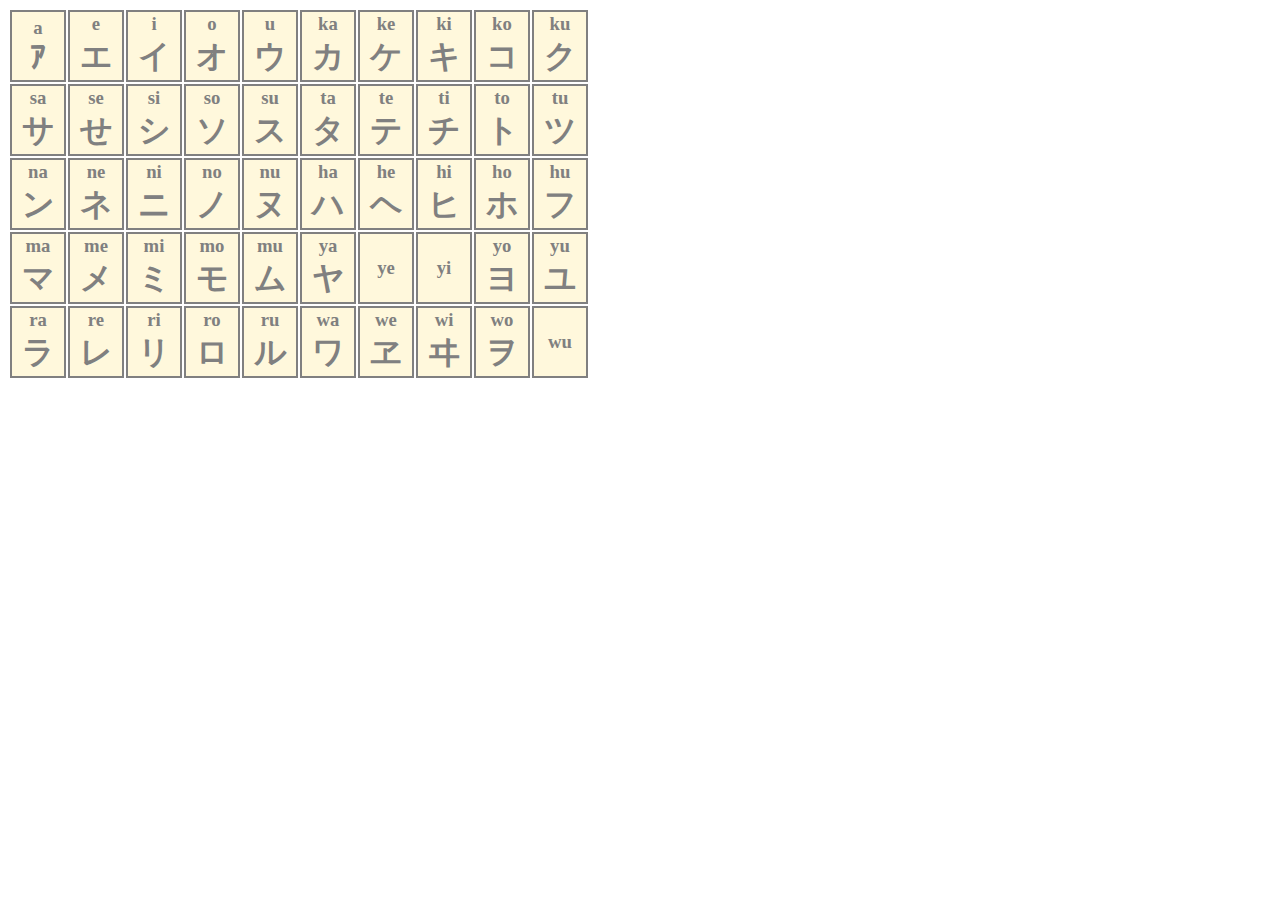
==== html/katakana.html @ 421e753c "master" ====
<!DOCTYPE html>
<html lang="jp">
<head>
    <meta charset="UTF-8">
    <meta http-equiv="X-UA-Compatible" content="IE=edge">
    <meta name="viewport" content="width=device-width, initial-scale=1.0">
    <link rel="stylesheet" href="../css/table.css">
    <title>Katakana</title>
</head>
<body>
    <table class="container-katakana">

    </table>
    <script type="text/javascript" src ="../js/loop.js"></script>
</body>
</html>
---- css/table.css ----
.container-katakana{
    display: inline;
}
.item-katakanaSymbol{
    margin: 0;
}
.th-item-katakana:hover{
    width: 76px;
    height: 100px;
    font-size: 25px;
}

.th-item-katakana{
    color: gray;
    background-color: cornsilk;
    border: 2px solid gray;
    transition: width 0.3s , height 0.3s, font-size 0.3s;
    width: 50px;
    height: 50px;

}

.tr-item-katakana{
    color: gray;
    background-color: cornsilk;
    border: 2px solid gray;
    
}
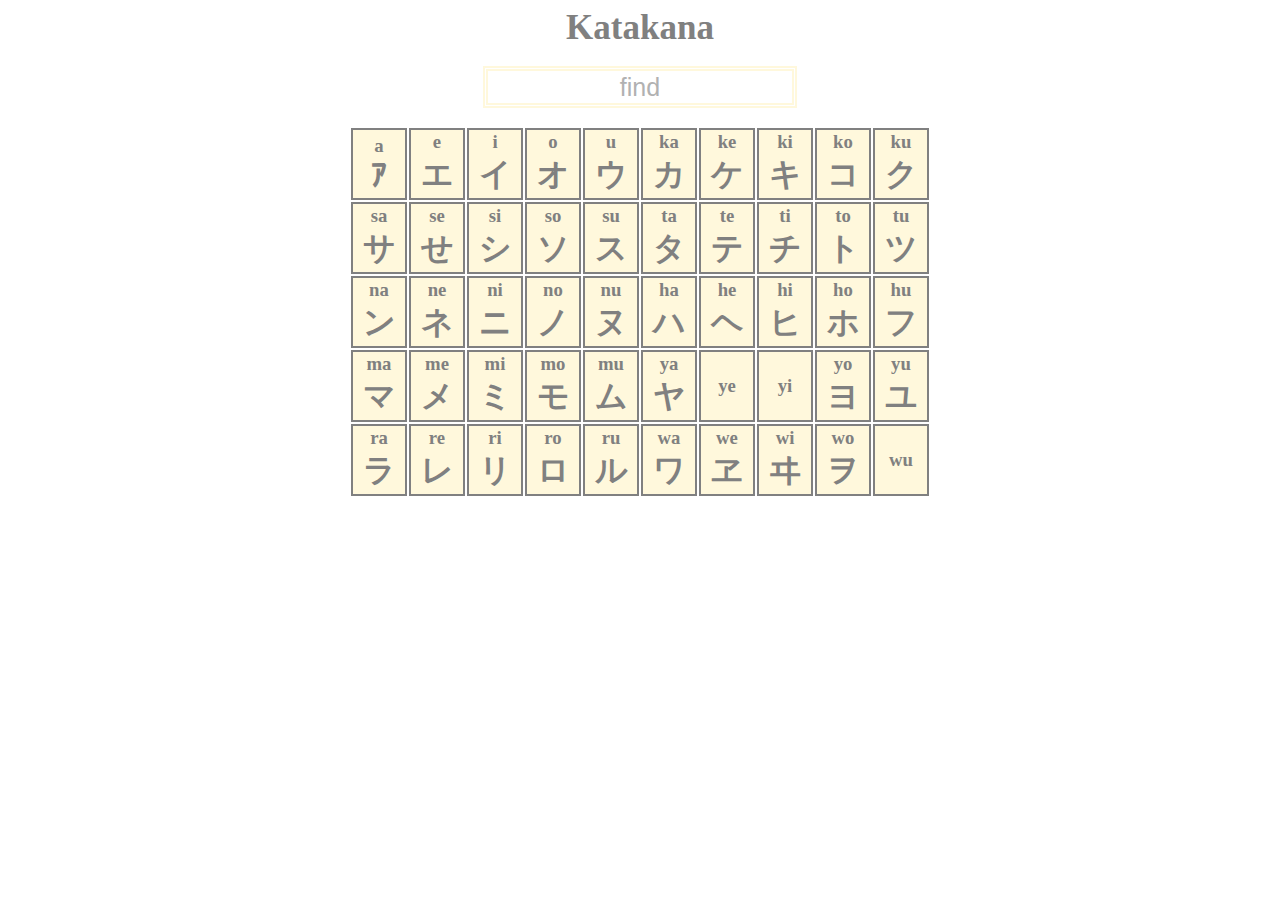
==== commit 8819e546: "buscador katakana" ====
--- a/html/katakana.html
+++ b/html/katakana.html
@@ -8,8 +8,11 @@
     <title>Katakana</title>
 </head>
 <body>
+    <div class = "div-katakana">Katakana</div>
     <table class="container-katakana">
-
+    <br>
+    <input class="input-findText" type="text" onchange="FindKataka(value)" placeholder="find" value="">
+    <br>
     </table>
     <script type="text/javascript" src ="../js/loop.js"></script>
 </body>
--- a/css/table.css
+++ b/css/table.css
@@ -1,8 +1,15 @@
 .container-katakana{
-    display: inline;
+    margin-left: auto;
+    margin-right: auto;
 }
+
 .item-katakanaSymbol{
     margin: 0;
+}
+.th-item-katakana[katakanaup = true]{
+    width: 76px;
+    height: 100px;
+    font-size: 25px;
 }
 .th-item-katakana:hover{
     width: 76px;
@@ -10,19 +17,42 @@
     font-size: 25px;
 }
 
+.div-katakana{
+    color: gray;
+    font-size: 35px;
+    font-weight: bold;
+    text-align: center;
+}
+.input-findText::placeholder{
+    color: rgb(177, 177, 177);
+}
+.input-findText{
+    display: block;
+
+    margin-left: auto;
+    margin-right: auto;
+    
+    height: 30px;
+    width: 300px;
+
+    border-width: 5px;
+    border-style:double;
+    border-color: cornsilk;
+
+    color: gray;
+
+    text-align: center;
+    font-size: 25px;
+}
+
 .th-item-katakana{
     color: gray;
     background-color: cornsilk;
+
     border: 2px solid gray;
-    transition: width 0.3s , height 0.3s, font-size 0.3s;
+
     width: 50px;
     height: 50px;
 
+    transition: width 0.3s , height 0.3s, font-size 0.3s;
 }
-
-.tr-item-katakana{
-    color: gray;
-    background-color: cornsilk;
-    border: 2px solid gray;
-    
-}